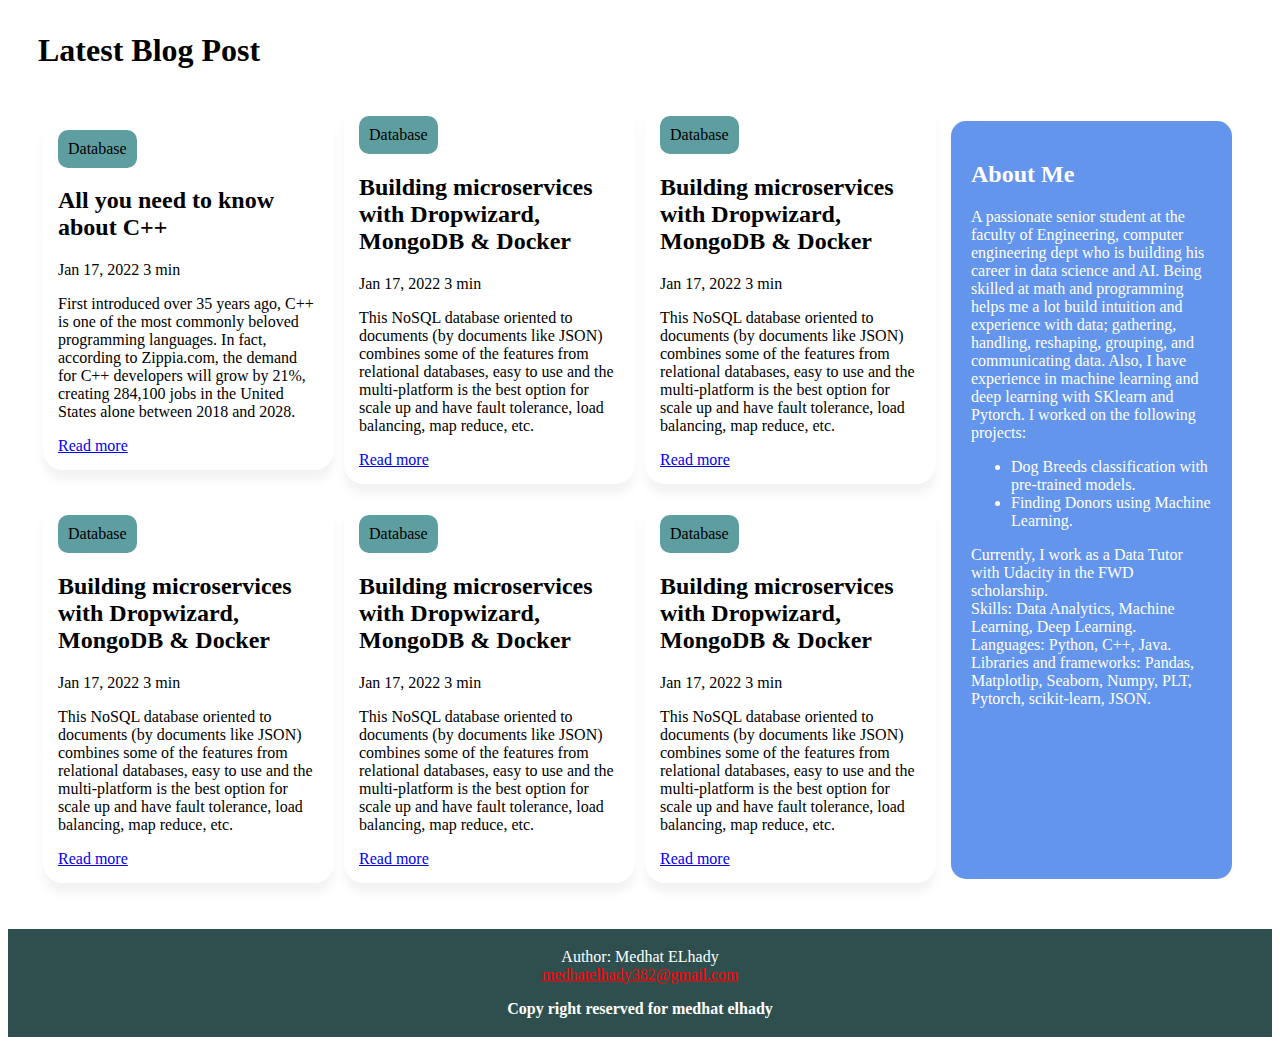
==== index.html @ 5ba24c93 "upload the project" ====
<!DOCTYPE html>

<head>
    <link rel="stylesheet" href="assets\css\home.css" type="text/css">
</head>

<body>
    <div class="title">
        <p><strong>Latest Blog Post</strong></p>
    </div>

    <div class="bolg-post-grid">

        <div class="blog-card" style="grid-area: b1;">
            <div class="blog-content-wrapper">
                <div class="blog-topic">Database</div>
                <h2>All you need to know about C++</h2>
                <div>
                    <p class="text-sm">
                        <time datetime="2022-01-17">Jan 17, 2022</time>
                        <ion-icon name="time-outline" role="img" class="md hydrated" aria-label="time outline"></ion-icon>
                        <time datetime="PT3M">3 min</time>
                        <span class="separator"></span>
                    </p>
                </div>
                <p class="blog-text">
                    First introduced over 35 years ago, C++ is one of the most commonly beloved programming languages. In fact, according to Zippia.com, the demand for C++ developers will grow by 21%, creating 284,100 jobs in the United States alone between 2018 and 2028.
                </p>
                
                <a href="blog-post1.html">Read more</a>
            </div>
        </div>

        <div class="blog-card" style="grid-area: b2;">

            <div class="blog-content-wrapper">
                <div class="blog-topic">Database</div>
                <h2>Building microservices with Dropwizard, MongoDB &amp; Docker</h2>
                <div>
                    <p class="text-sm">
                        <time datetime="2022-01-17">Jan 17, 2022</time>
                        <ion-icon name="time-outline" role="img" class="md hydrated" aria-label="time outline"></ion-icon>
                        <time datetime="PT3M">3 min</time>
                        <span class="separator"></span>
                    </p>
                </div>
                <p class="blog-text">
                    This NoSQL database oriented to documents (by documents like JSON) combines some of the features from
                    relational
                    databases, easy to use and the multi-platform is the best option for scale up and have fault
                    tolerance, load balancing,
                    map reduce, etc.
                </p>
                
                <a href="#">Read more</a>
            </div>
        </div>

        <div class="blog-card" style="grid-area: b3;">

            <div class="blog-content-wrapper">
                <div class="blog-topic">Database</div>
                <h2>Building microservices with Dropwizard, MongoDB &amp; Docker</h2>
                <div>
                    <p class="text-sm">
                        <time datetime="2022-01-17">Jan 17, 2022</time>
                        <ion-icon name="time-outline" role="img" class="md hydrated" aria-label="time outline"></ion-icon>
                        <time datetime="PT3M">3 min</time>
                        <span class="separator"></span>
                    </p>
                </div>
                <p class="blog-text">
                    This NoSQL database oriented to documents (by documents like JSON) combines some of the features from
                    relational
                    databases, easy to use and the multi-platform is the best option for scale up and have fault
                    tolerance, load balancing,
                    map reduce, etc.
                </p>
                
                <a href="#">Read more</a>
            </div>
        </div>


        <div class="blog-card" style="grid-area: b4;">

            <div class="blog-content-wrapper">
                <div class="blog-topic">Database</div>
                <h2>Building microservices with Dropwizard, MongoDB &amp; Docker</h2>
                <div>
                    <p class="text-sm">
                        <time datetime="2022-01-17">Jan 17, 2022</time>
                        <ion-icon name="time-outline" role="img" class="md hydrated" aria-label="time outline"></ion-icon>
                        <time datetime="PT3M">3 min</time>
                        <span class="separator"></span>
                    </p>
                </div>
                <p class="blog-text">
                    This NoSQL database oriented to documents (by documents like JSON) combines some of the features from
                    relational
                    databases, easy to use and the multi-platform is the best option for scale up and have fault
                    tolerance, load balancing,
                    map reduce, etc.
                </p>
                
                <a href="#">Read more</a>
            </div>
        </div>


        <div class="blog-card" style="grid-area: b5;">

            <div class="blog-content-wrapper">
                <div class="blog-topic">Database</div>
                <h2>Building microservices with Dropwizard, MongoDB &amp; Docker</h2>
                <div>
                    <p class="text-sm">
                        <time datetime="2022-01-17">Jan 17, 2022</time>
                        <ion-icon name="time-outline" role="img" class="md hydrated" aria-label="time outline"></ion-icon>
                        <time datetime="PT3M">3 min</time>
                        <span class="separator"></span>
                    </p>
                </div>
                <p class="blog-text">
                    This NoSQL database oriented to documents (by documents like JSON) combines some of the features from
                    relational
                    databases, easy to use and the multi-platform is the best option for scale up and have fault
                    tolerance, load balancing,
                    map reduce, etc.
                </p>
                
                <a href="#">Read more</a>
            </div>
        </div>


        <div class="blog-card" style="grid-area: b6;">

            <div class="blog-content-wrapper">
                <div class="blog-topic">Database</div>
                <h2>Building microservices with Dropwizard, MongoDB &amp; Docker</h2>
                <div>
                    <p class="text-sm">
                        <time datetime="2022-01-17">Jan 17, 2022</time>
                        <ion-icon name="time-outline" role="img" class="md hydrated" aria-label="time outline"></ion-icon>
                        <time datetime="PT3M">3 min</time>
                        <span class="separator"></span>
                    </p>
                </div>
                <p class="blog-text">
                    This NoSQL database oriented to documents (by documents like JSON) combines some of the features from
                    relational
                    databases, easy to use and the multi-platform is the best option for scale up and have fault
                    tolerance, load balancing,
                    map reduce, etc.
                </p>
                
                <a href="#">Read more</a>
            </div>
        </div>

        <div class="personal-info">
            <h2 class="intro">About Me</h2>
            <p class="intro-paragraph">A passionate senior student at the faculty of Engineering, computer engineering dept who is building his career in data science and AI. Being skilled at math and programming helps me a lot build intuition and experience with data; gathering, handling, reshaping, grouping, and communicating data. Also, I have experience in machine learning and deep learning with SKlearn and Pytorch. I worked on the following projects:
                <ul>
                <li>Dog Breeds classification with pre-trained models.</li>
                <li>Finding Donors using Machine Learning.</li>
                </ul>
                Currently, I work as a Data Tutor with Udacity in the FWD scholarship.<br>
                Skills: Data Analytics, Machine Learning, Deep Learning.<br>
                Languages: Python, C++, Java.<br>
                Libraries and frameworks: Pandas, Matplotlip, Seaborn, Numpy, PLT, Pytorch, scikit-learn, JSON.<br></p>
        </div>


        
    </div>

    <footer>
        <p>Author: Medhat ELhady<br>
        <a href="mailto:medhatelhady382@gmail.com" style="color: red;">medhatelhady382@gmail.com</a></p>

        
        <p class="footer-copy-rights">Copy right reserved for medhat elhady</p>
        
    </footer>

    
</body>
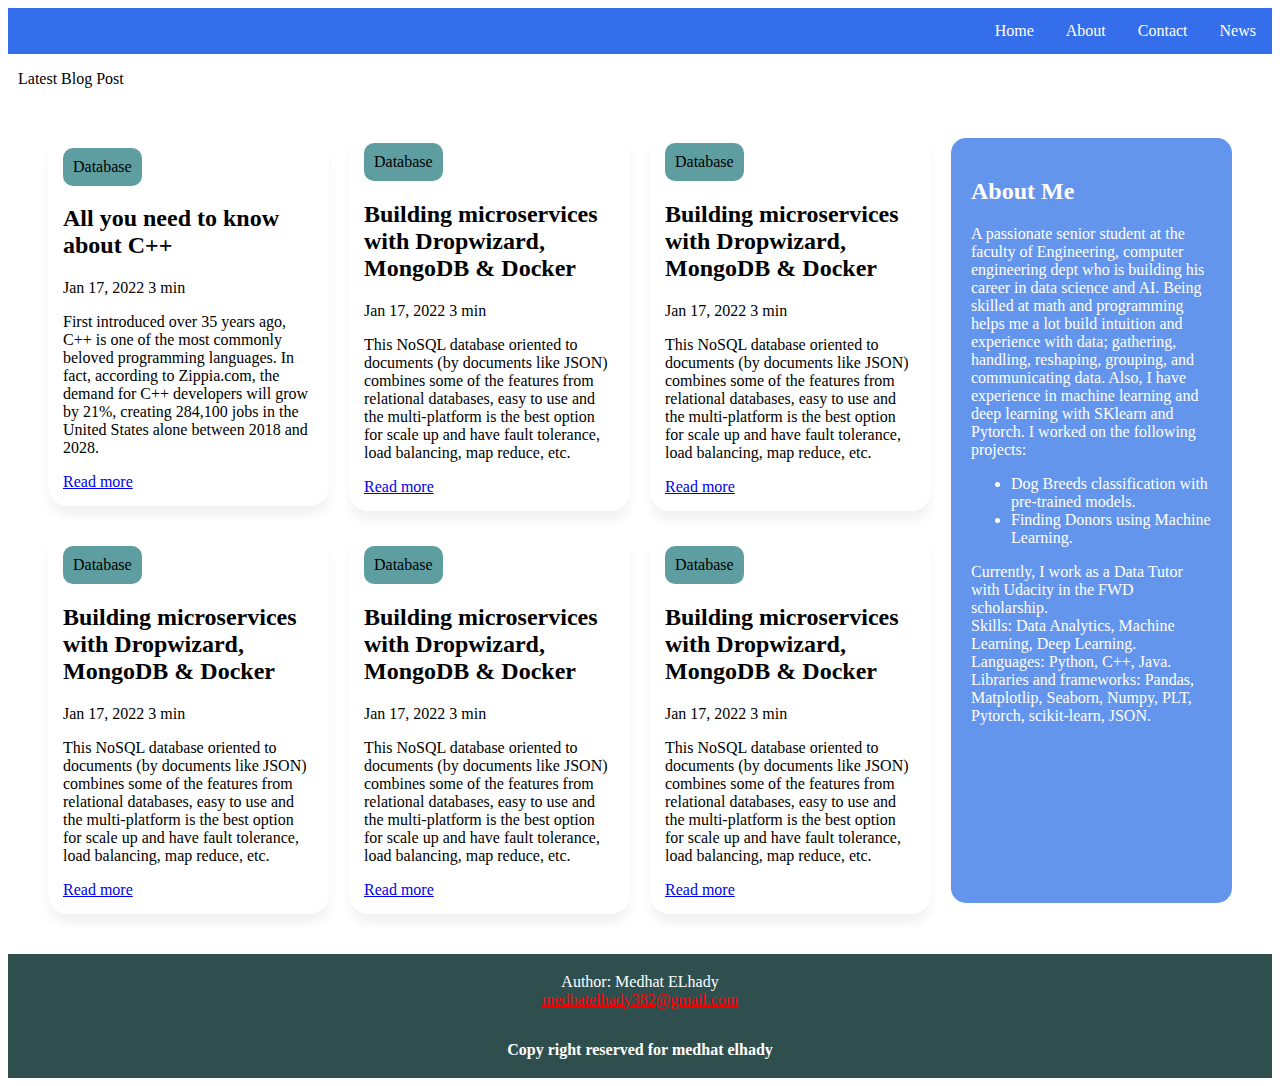
==== commit fc5f7868: "update" ====
--- a/index.html
+++ b/index.html
@@ -1,17 +1,24 @@
 <!DOCTYPE html>
 
 <head>
-    <link rel="stylesheet" href="assets\css\home.css" type="text/css">
+    <link rel="stylesheet" href="assets\css\style.css" type="text/css">
 </head>
 
 <body>
+    <ul class="navbar">
+        <li class="navbar-item"><a class="navbar-link" href="#news">News</a></li>
+        <li class="navbar-item"><a class="navbar-link" href="#contact">Contact</a></li>
+        <li class="navbar-item"><a class="navbar-link" href="#about">About</a></li>
+        <li class="navbar-item"><a class="navbar-link" href="#home">Home</a></li>
+        
+    </ul>
     <div class="title">
         <p><strong>Latest Blog Post</strong></p>
     </div>
 
     <div class="bolg-post-grid">
 
-        <div class="blog-card" style="grid-area: b1;">
+        <div class="blog-card card1">
             <div class="blog-content-wrapper">
                 <div class="blog-topic">Database</div>
                 <h2>All you need to know about C++</h2>
@@ -31,7 +38,7 @@
             </div>
         </div>
 
-        <div class="blog-card" style="grid-area: b2;">
+        <div class="blog-card card2">
 
             <div class="blog-content-wrapper">
                 <div class="blog-topic">Database</div>
@@ -56,7 +63,7 @@
             </div>
         </div>
 
-        <div class="blog-card" style="grid-area: b3;">
+        <div class="blog-card card3">
 
             <div class="blog-content-wrapper">
                 <div class="blog-topic">Database</div>
@@ -82,7 +89,7 @@
         </div>
 
 
-        <div class="blog-card" style="grid-area: b4;">
+        <div class="blog-card card4">
 
             <div class="blog-content-wrapper">
                 <div class="blog-topic">Database</div>
@@ -108,7 +115,7 @@
         </div>
 
 
-        <div class="blog-card" style="grid-area: b5;">
+        <div class="blog-card card5">
 
             <div class="blog-content-wrapper">
                 <div class="blog-topic">Database</div>
@@ -134,7 +141,7 @@
         </div>
 
 
-        <div class="blog-card" style="grid-area: b6;">
+        <div class="blog-card card6">
 
             <div class="blog-content-wrapper">
                 <div class="blog-topic">Database</div>
